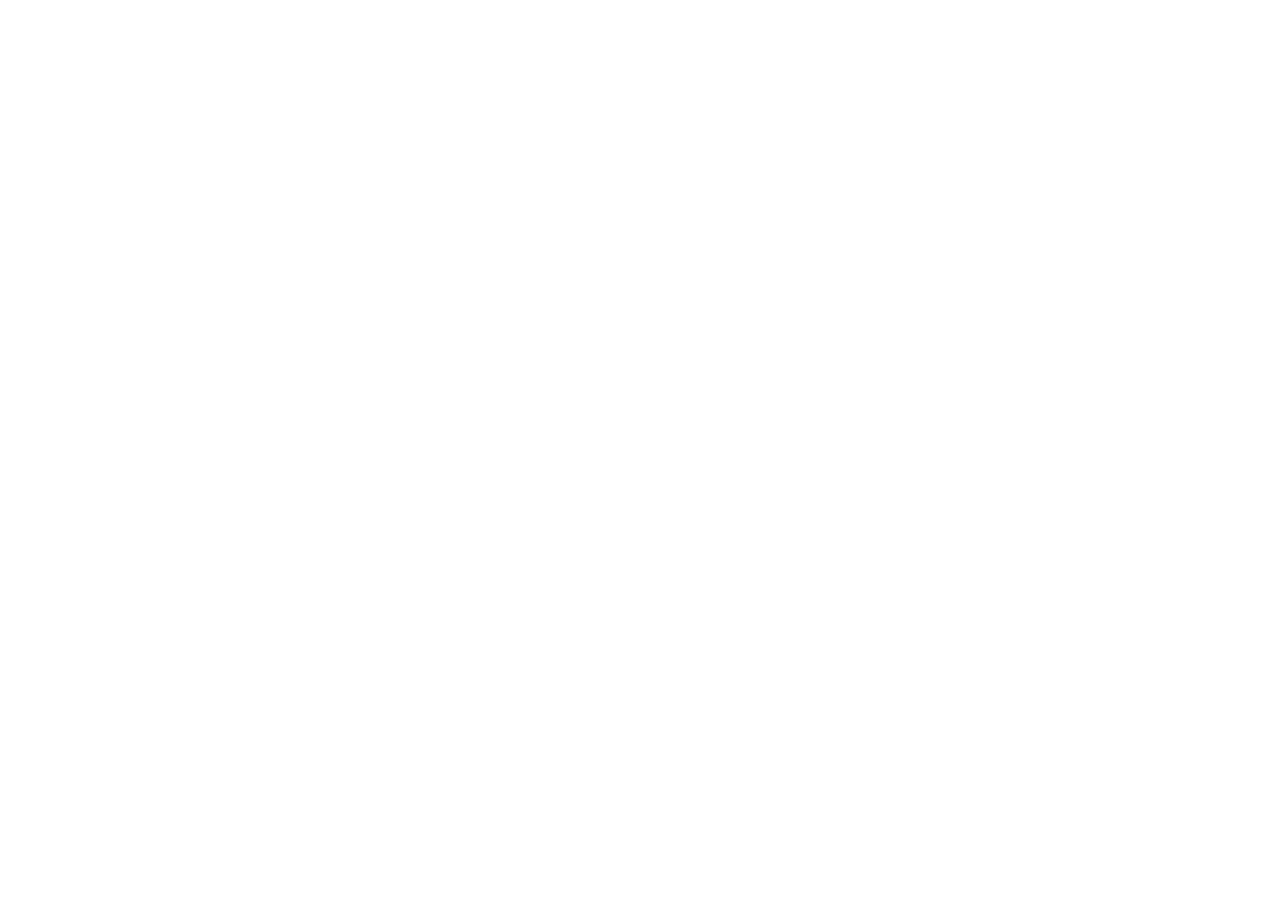
==== mi-primera-pagina/index.html @ 964f44e5 "punto de partida" ====
<!DOCTYPE html>
<html lang="en">
<head>

    <title>ProgramaYa!</title>
    <link rel="stylesheet" href="index.css">
</head>
<body>
    <header>
        <div class="container"></div>
    </header>
    
</body>
</html>
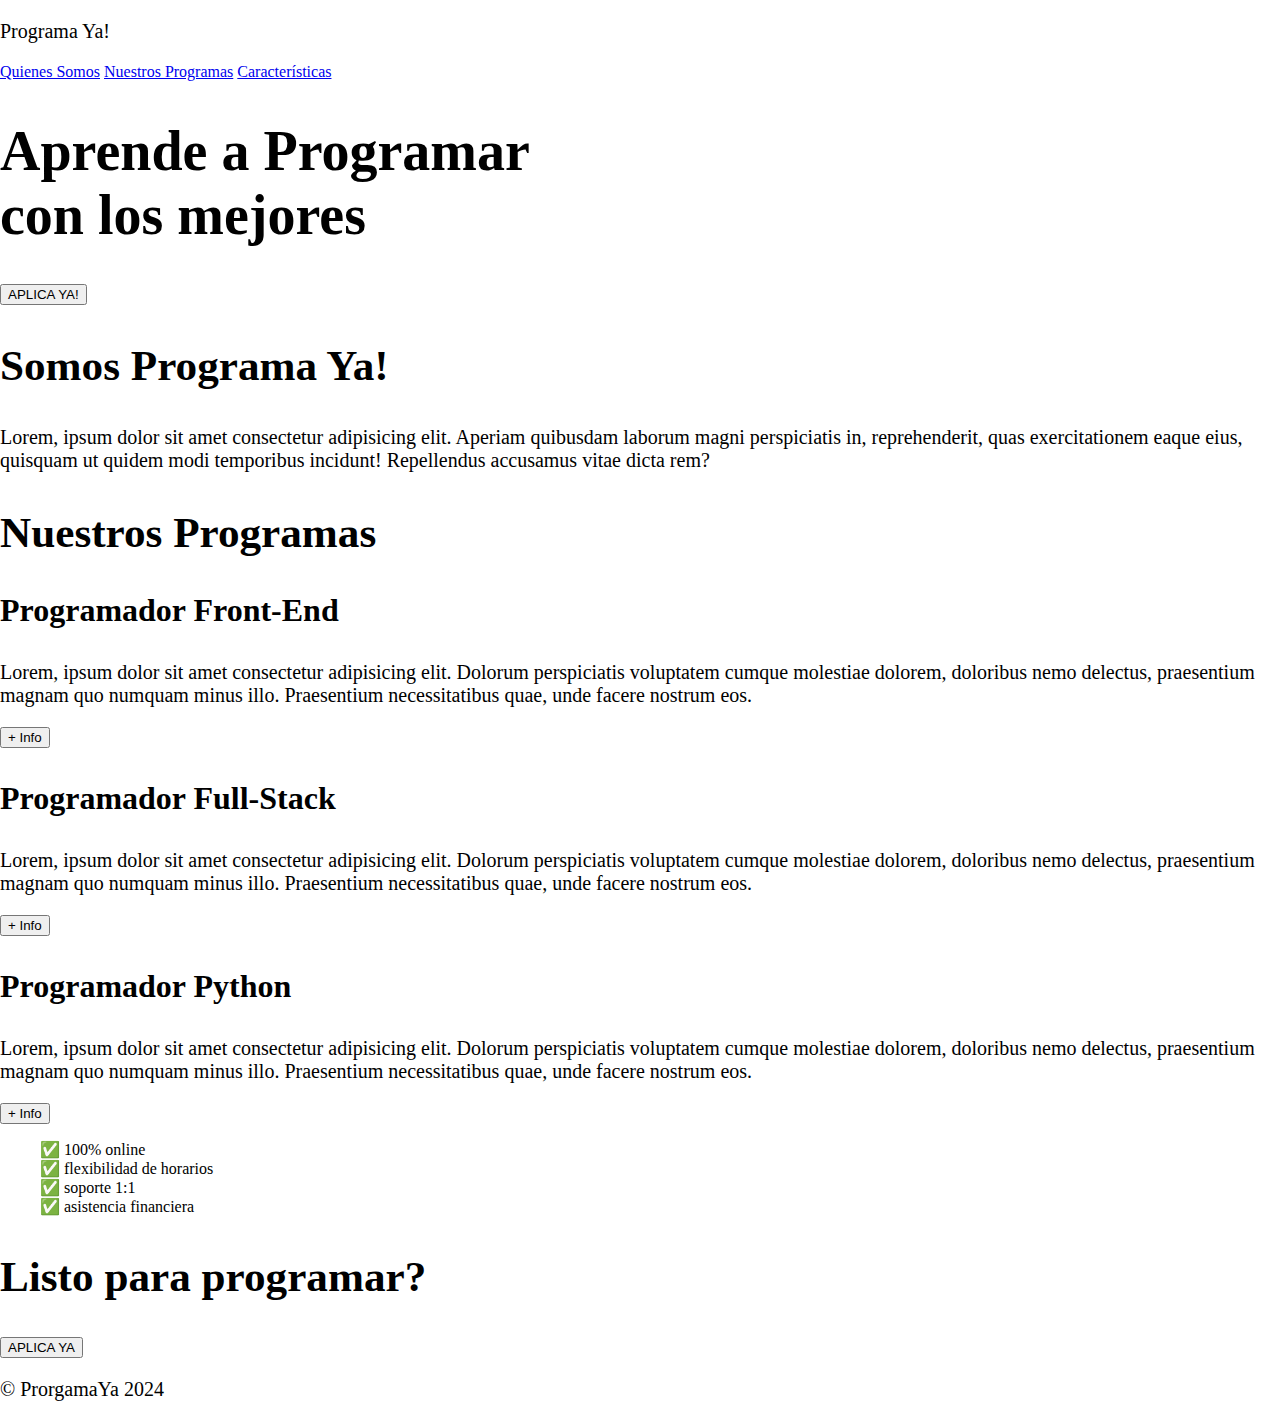
==== commit d6e71fbe: "esqueleto html" ====
--- a/mi-primera-pagina/index.html
+++ b/mi-primera-pagina/index.html
@@ -1,14 +1,84 @@
 <!DOCTYPE html>
 <html lang="en">
+
 <head>
-
     <title>ProgramaYa!</title>
     <link rel="stylesheet" href="index.css">
 </head>
+
 <body>
     <header>
-        <div class="container"></div>
+        <div class="container">
+            <p class="logo">Programa Ya!</p>
+            <nav>
+                <a href="#">Quienes Somos</a>
+                <a href="#">Nuestros Programas</a>
+                <a href="#">Características</a>
+            </nav>
+        </div>
     </header>
-    
+    <section id="hero">
+        <h1>Aprende a Programar<br>con los mejores</h1>
+        <button>APLICA YA!</button>
+    </section>
+
+    <section id="somos-proya">
+        <div class="container">
+            <div class="img-container"></div>
+            <h2>Somos Programa Ya!</h2>
+            <p>Lorem, ipsum dolor sit amet consectetur adipisicing elit. Aperiam quibusdam laborum magni
+                perspiciatis in, reprehenderit, quas exercitationem eaque eius, quisquam ut quidem modi temporibus
+                incidunt! Repellendus accusamus vitae dicta rem?</p>
+        </div>
+    </section>
+
+    <section id="nuestros-programas">
+        <div class="container">
+                <h2>Nuestros Programas</h2>
+                    <div class="carta">
+                        <h3>Programador Front-End</h3>
+                        <p>Lorem, ipsum dolor sit amet consectetur adipisicing elit. Dolorum perspiciatis voluptatem cumque
+                            molestiae dolorem, doloribus nemo delectus, praesentium magnam quo numquam minus illo. Praesentium
+                            necessitatibus quae, unde facere nostrum eos.</p>
+                            <button>+ Info</button>
+                            </div>
+                            <div class="carta">
+                        <h3>Programador Full-Stack</h3>
+                        <p>Lorem, ipsum dolor sit amet consectetur adipisicing elit. Dolorum perspiciatis voluptatem cumque
+                            molestiae dolorem, doloribus nemo delectus, praesentium magnam quo numquam minus illo. Praesentium
+                            necessitatibus quae, unde facere nostrum eos.</p>
+                            <button>+ Info</button>
+                            </div>
+                            <div class="carta">
+                        <h3>Programador Python</h3>
+                        <p>Lorem, ipsum dolor sit amet consectetur adipisicing elit. Dolorum perspiciatis voluptatem cumque
+                            molestiae dolorem, doloribus nemo delectus, praesentium magnam quo numquam minus illo. Praesentium
+                            necessitatibus quae, unde facere nostrum eos.</p>
+                            <button>+ Info</button>
+                            </div>
+        </div>
+    </section>
+
+    <section id="características">
+        <div class="container">
+            <ul>
+                <li>✅ 100% online</li>
+                <li>✅ flexibilidad de horarios</li>
+                <li>✅ soporte 1:1</li>
+                <li>✅ asistencia financiera</li>
+            </ul>
+        </div>
+    </section>
+
+    <section id="aplica-ya">
+        <h2>Listo para programar?</h2>
+        <button type="button">APLICA YA</button>
+    </section>
+
+    <footer>
+        <div class="container">
+            <p>&copy; ProrgamaYa 2024</p>
+        </div>
+    </footer>
 </body>
-</html> +</html>--- a/mi-primera-pagina/index.css
+++ b/mi-primera-pagina/index.css
@@ -0,0 +1,13 @@
+*{
+    box-sizing: border-box;
+}
+
+h1{font-size: 3.5em;}
+h2{font-size: 2.7em;}
+h3{font-size: 2em;}
+p{font-size: 1.25em;}
+ul{list-style: none;}
+
+body{
+    margin: 0;
+}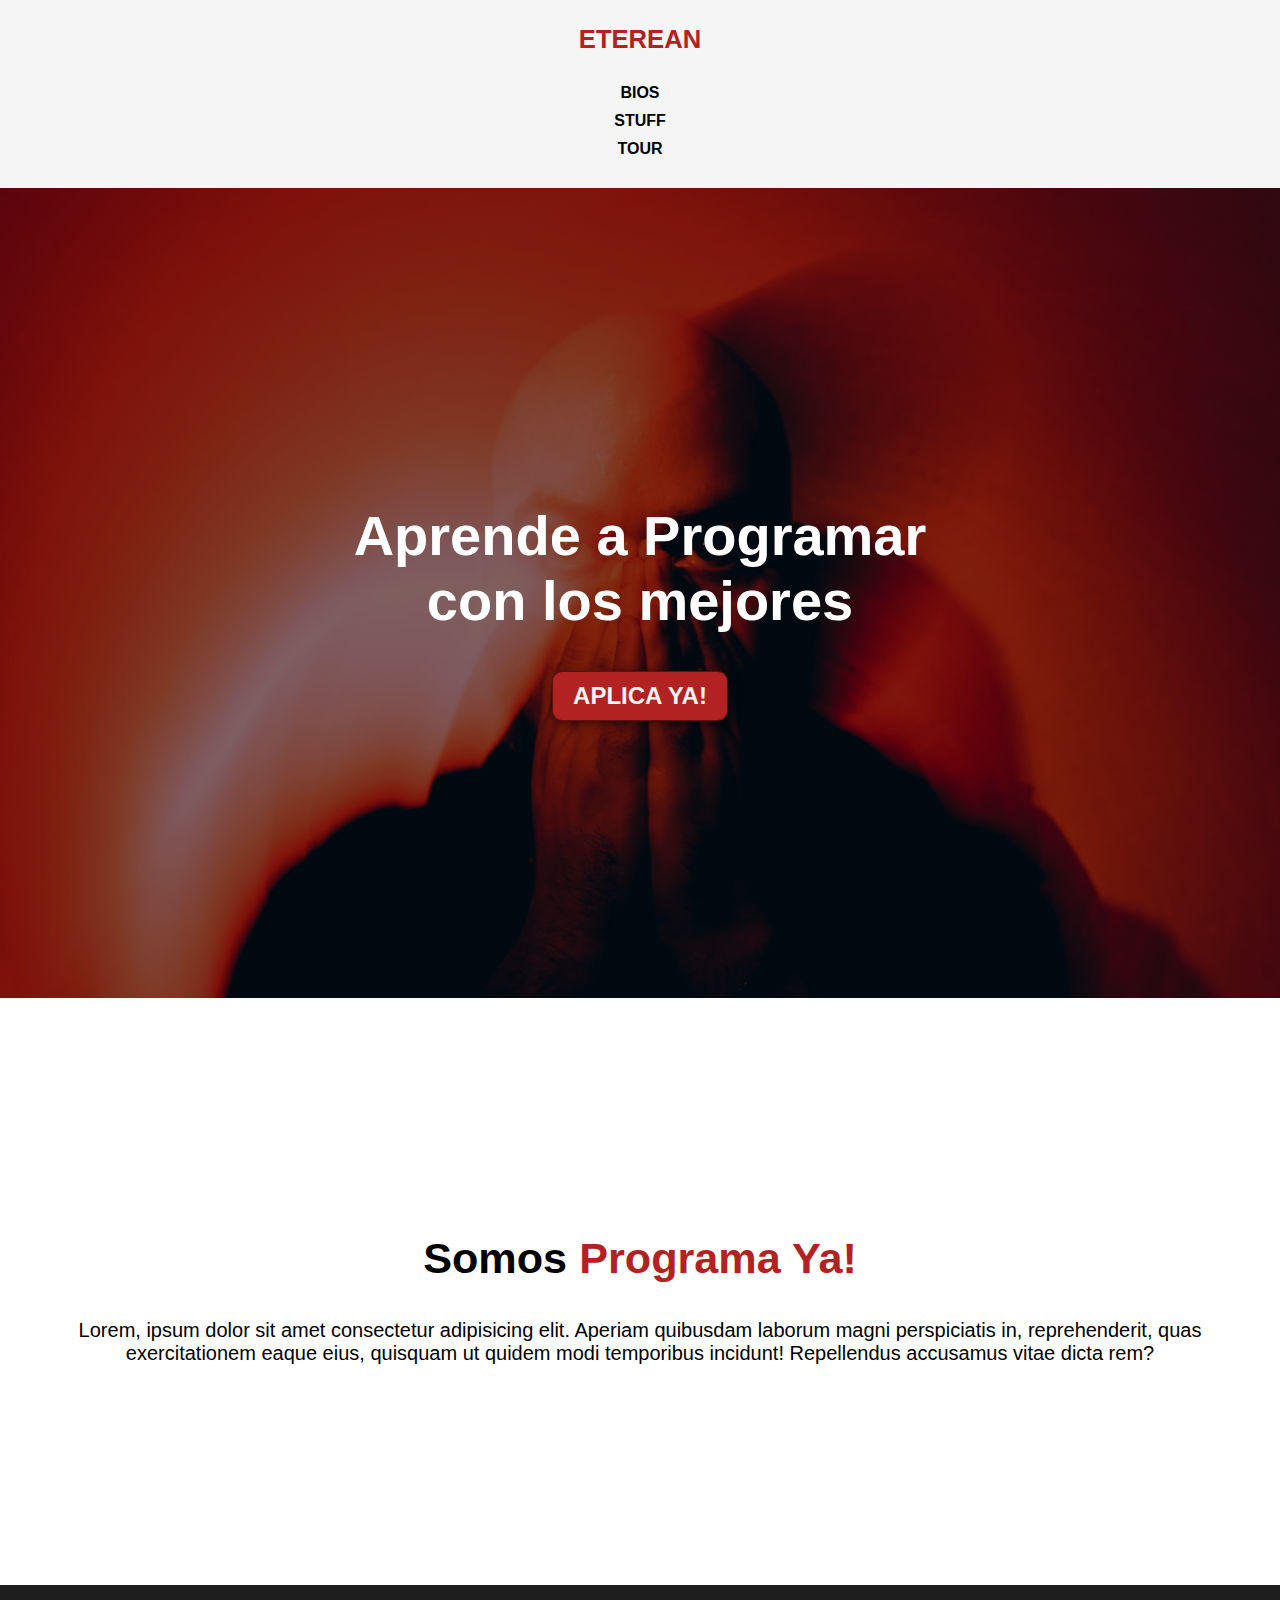
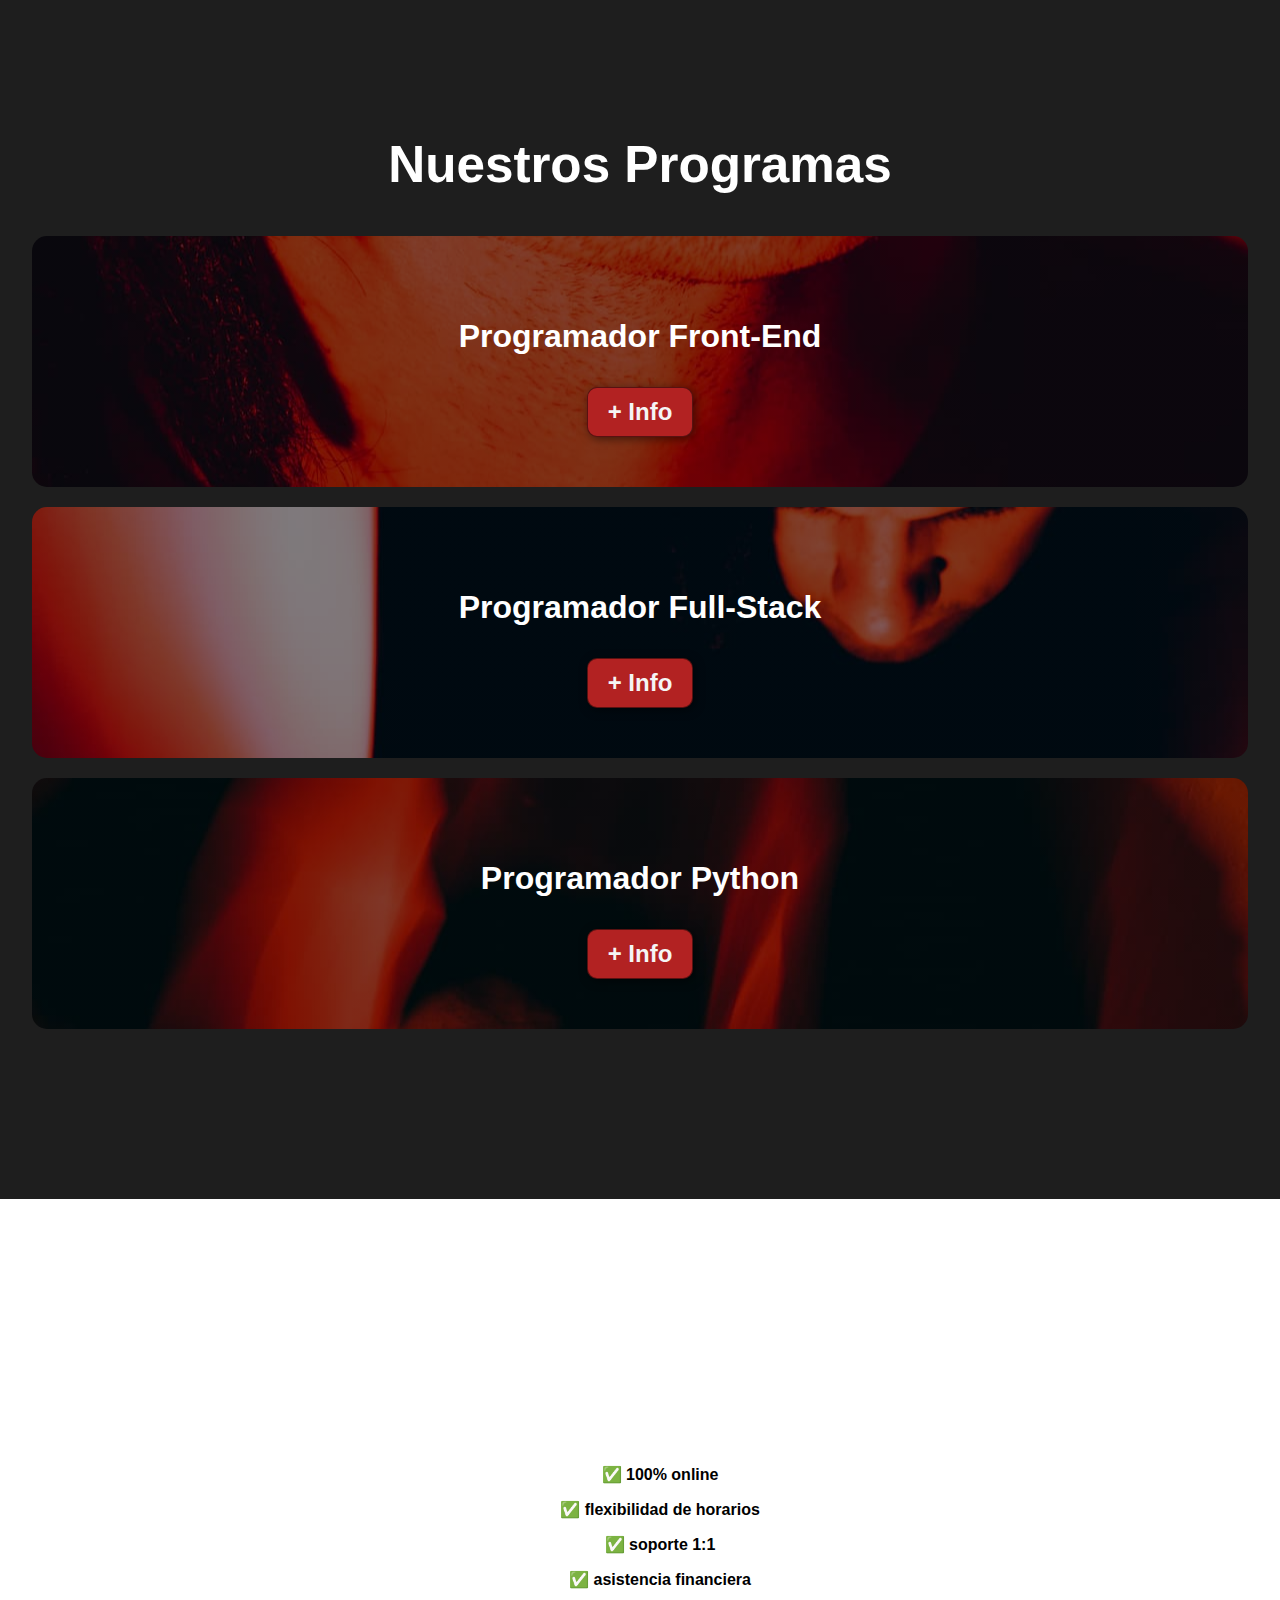
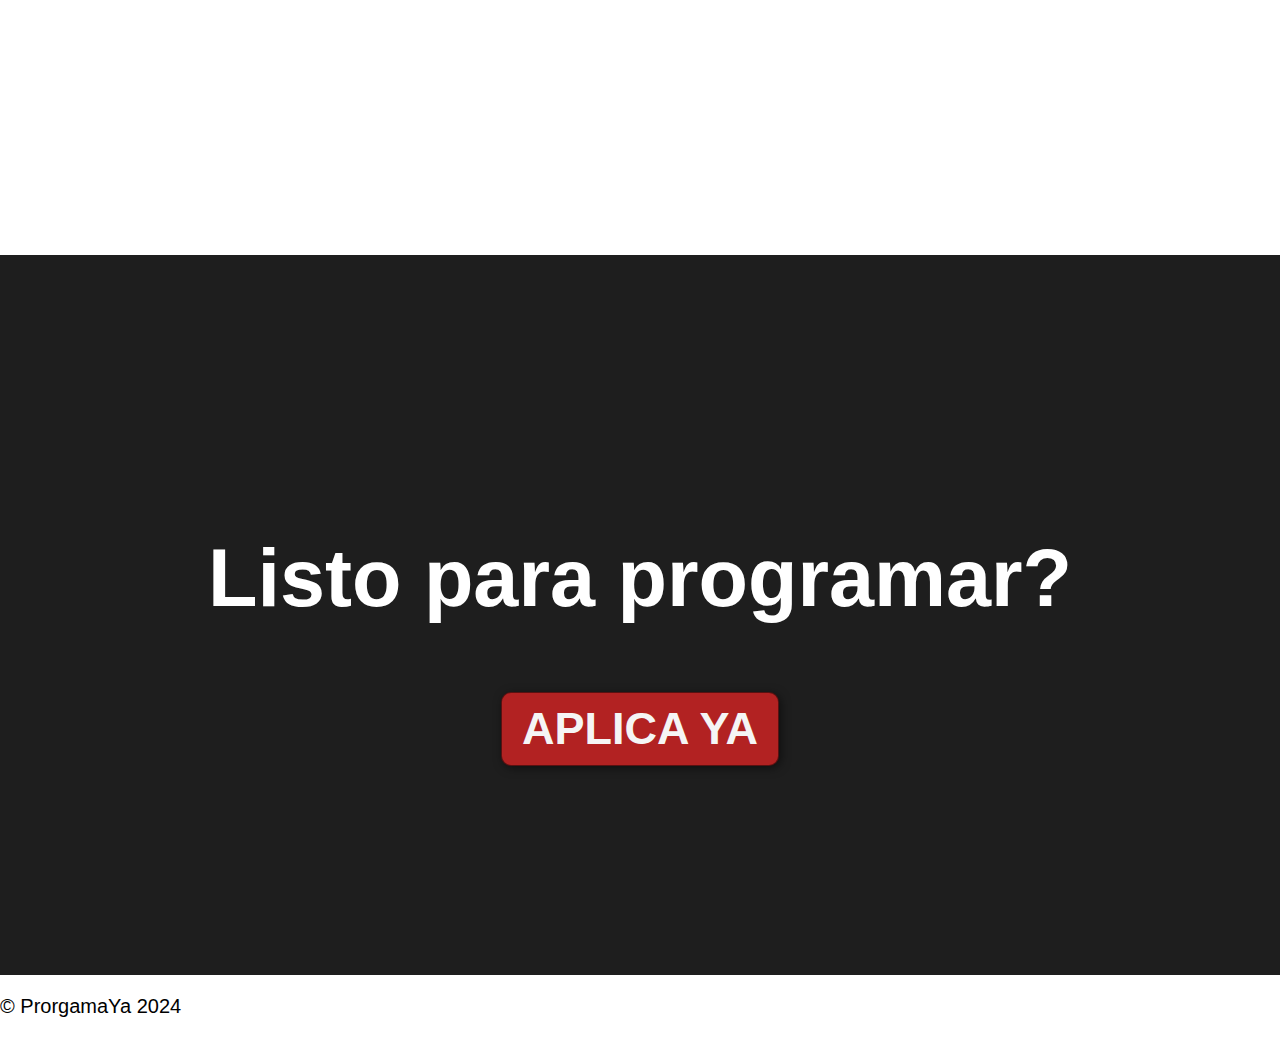
==== commit 07ca2b03: "casi terminando" ====
--- a/mi-primera-pagina/index.html
+++ b/mi-primera-pagina/index.html
@@ -9,23 +9,27 @@
 <body>
     <header>
         <div class="container">
-            <p class="logo">Programa Ya!</p>
+            <p class="logo">ETEREAN</p>
             <nav>
-                <a href="#">Quienes Somos</a>
-                <a href="#">Nuestros Programas</a>
-                <a href="#">Características</a>
+                <a href="#somos-proya">BIOS</a>
+                <a href="#nuestros-programas">STUFF</a>
+                <a href="#características">TOUR</a>
             </nav>
         </div>
     </header>
     <section id="hero">
         <h1>Aprende a Programar<br>con los mejores</h1>
-        <button>APLICA YA!</button>
+        <form action="http://www.google.cl"><!--para que un boton te lleve a un link-->
+            <button>APLICA YA!</button>
+        </form>
+        
     </section>
 
     <section id="somos-proya">
         <div class="container">
+
             <div class="img-container"></div>
-            <h2>Somos Programa Ya!</h2>
+            <h2>Somos <span class="color-acento">Programa Ya!</span></h2>
             <p>Lorem, ipsum dolor sit amet consectetur adipisicing elit. Aperiam quibusdam laborum magni
                 perspiciatis in, reprehenderit, quas exercitationem eaque eius, quisquam ut quidem modi temporibus
                 incidunt! Repellendus accusamus vitae dicta rem?</p>
@@ -34,32 +38,34 @@
 
     <section id="nuestros-programas">
         <div class="container">
-                <h2>Nuestros Programas</h2>
-                    <div class="carta">
-                        <h3>Programador Front-End</h3>
-                        <p>Lorem, ipsum dolor sit amet consectetur adipisicing elit. Dolorum perspiciatis voluptatem cumque
-                            molestiae dolorem, doloribus nemo delectus, praesentium magnam quo numquam minus illo. Praesentium
-                            necessitatibus quae, unde facere nostrum eos.</p>
-                            <button>+ Info</button>
-                            </div>
-                            <div class="carta">
-                        <h3>Programador Full-Stack</h3>
-                        <p>Lorem, ipsum dolor sit amet consectetur adipisicing elit. Dolorum perspiciatis voluptatem cumque
-                            molestiae dolorem, doloribus nemo delectus, praesentium magnam quo numquam minus illo. Praesentium
-                            necessitatibus quae, unde facere nostrum eos.</p>
-                            <button>+ Info</button>
-                            </div>
-                            <div class="carta">
-                        <h3>Programador Python</h3>
-                        <p>Lorem, ipsum dolor sit amet consectetur adipisicing elit. Dolorum perspiciatis voluptatem cumque
-                            molestiae dolorem, doloribus nemo delectus, praesentium magnam quo numquam minus illo. Praesentium
-                            necessitatibus quae, unde facere nostrum eos.</p>
-                            <button>+ Info</button>
-                            </div>
+            <h2>Nuestros Programas</h2>
+            <div class="programas">
+                <div class="carta">
+                    <h3>Programador Front-End</h3>
+                    <p>Lorem, ipsum dolor sit amet consectetur adipisicing elit. Dolorum perspiciatis voluptatem cumque
+                        molestiae dolorem, doloribus nemo delectus, praesentium magnam quo numquam minus illo. Praesentium
+                        necessitatibus quae, unde facere nostrum eos.</p>
+                        <button>+ Info</button>
+                        </div>
+                        <div class="carta">
+                    <h3>Programador Full-Stack</h3>
+                    <p>Lorem, ipsum dolor sit amet consectetur adipisicing elit. Dolorum perspiciatis voluptatem cumque
+                        molestiae dolorem, doloribus nemo delectus, praesentium magnam quo numquam minus illo. Praesentium
+                        necessitatibus quae, unde facere nostrum eos.</p>
+                        <button>+ Info</button>
+                        </div>
+                        <div class="carta">
+                    <h3>Programador Python</h3>
+                    <p>Lorem, ipsum dolor sit amet consectetur adipisicing elit. Dolorum perspiciatis voluptatem cumque
+                        molestiae dolorem, doloribus nemo delectus, praesentium magnam quo numquam minus illo. Praesentium
+                        necessitatibus quae, unde facere nostrum eos.</p>
+                        <button>+ Info</button>
+                        </div>
+            </div>
         </div>
     </section>
 
-    <section id="características">
+    <section id="caracteristicas">
         <div class="container">
             <ul>
                 <li>✅ 100% online</li>
@@ -70,7 +76,7 @@
         </div>
     </section>
 
-    <section id="aplica-ya">
+    <section id="final">
         <h2>Listo para programar?</h2>
         <button type="button">APLICA YA</button>
     </section>
--- a/mi-primera-pagina/index.css
+++ b/mi-primera-pagina/index.css
@@ -1,5 +1,14 @@
 *{
     box-sizing: border-box;
+}
+
+html{
+    scroll-behavior: smooth;
+}
+
+body{
+    font-family: 'Roboto', sans-serif;
+    margin: 0;
 }
 
 h1{font-size: 3.5em;}
@@ -8,6 +17,176 @@
 p{font-size: 1.25em;}
 ul{list-style: none;}
 
-body{
+button{
+    font-size: 1.5em;
+    font-weight: bold;
+    padding: 10px 20px;
+    border-radius: 10px;
+    border: 1px solid rgba(0, 0, 0, 0.5);
+    box-shadow: 2px 2px 10px rgba(0, 0, 0, 0.5);
+    color: whitesmoke;
+    background-color: firebrick;    
+}
+
+button:hover{
+    background-color: rgb(83, 14, 14);
+}
+.container{
+    max-width: 1400px;
+    margin: auto;
+}
+
+.color-acento{
+    color: firebrick;
+}
+
+header{
+    background-color: rgba(245,245,245);
+}
+
+header .logo{
     margin: 0;
+    padding: 25px 30px;
+    font-weight: bold;
+    color: firebrick;
+    font-size: 1.6em;
+}
+
+header .container{
+    display: flex;
+    flex-direction: column;
+    align-items: center;
+}
+
+header nav{
+    display: flex;
+    flex-direction: column;
+    text-align: center;
+    padding-bottom: 25px;
+}
+
+header a{
+    padding: 5px 12px;
+    text-decoration: none;
+    font-weight: bold;
+    color: black;
+}
+
+header a:hover{
+    color: firebrick;
+}
+
+#hero{
+    display: flex;
+    align-items: center;
+    justify-content: center;
+    text-align: center;
+    flex-direction: column;
+    height: 90vh;
+    color: white;
+    background-image: linear-gradient(
+        0deg,
+        rgba(0,0,0,0.5),
+        rgba(0,0,0,0.5)
+    )
+    ,url("media/A0016.jpg");
+    background-repeat: no-repeat;
+    background-size: cover;
+    background-position: center center;
+}
+
+#hero h1{
+    color: white;
+}
+
+#somos-proya{
+
+}
+
+#somos-proya .container{
+    text-align: center;
+    padding: 200px 12px;
+}
+
+#nuestros-programas{
+    background-color: rgb(30,30,30);
+    color: white;
+    text-align: center;
+}
+
+#nuestros-programas .container{
+    padding: 150px 12px;
+}
+
+#nuestros-programas h2{
+    margin-top: 0;
+    font-size: 3.2em;
+}
+
+#nuestros-programas p{
+    display: none;
+}
+
+#nuestros-programas .carta{
+    background-position: center center;
+    background-size: center;
+    padding: 50px;
+    margin: 20px;
+    border-radius: 15px;    
+}
+
+.carta:first-child{
+    background-image: linear-gradient(
+        0deg,
+        rgba(0,0,0,0.5),
+        rgba(0,0,0,0.5)
+    )
+    ,url("media/A0014.jpg");
+}
+
+.carta:nth-child(2){
+    background-image: linear-gradient(
+        0deg,
+        rgba(0,0,0,0.5),
+        rgba(0,0,0,0.5)
+    )
+    ,url("media/A0015.jpg");   
+}
+
+.carta:nth-child(3){
+    background-image: linear-gradient(
+        0deg,
+        rgba(0,0,0,0.5),
+        rgba(0,0,0,0.5)
+    )
+    ,url("media/A0018.jpg");   
+}
+
+#caracteristicas .container{
+    text-align: center;
+    padding: 250px 12px;
+}
+
+#caracteristicas li{
+    margin: 16px 0px;
+    font-weight: bold;
+}
+
+#final{
+    display: flex;
+    flex-direction: column;
+    justify-content: center;
+    align-items: center;
+    text-align: center;
+    background-color: rgb(30,30,30);
+    color: white;
+    height: 80vh;
+}
+
+#final h2{
+    font-size: 9vh;
+}
+
+#final button{
+    font-size: 5vh;
 }